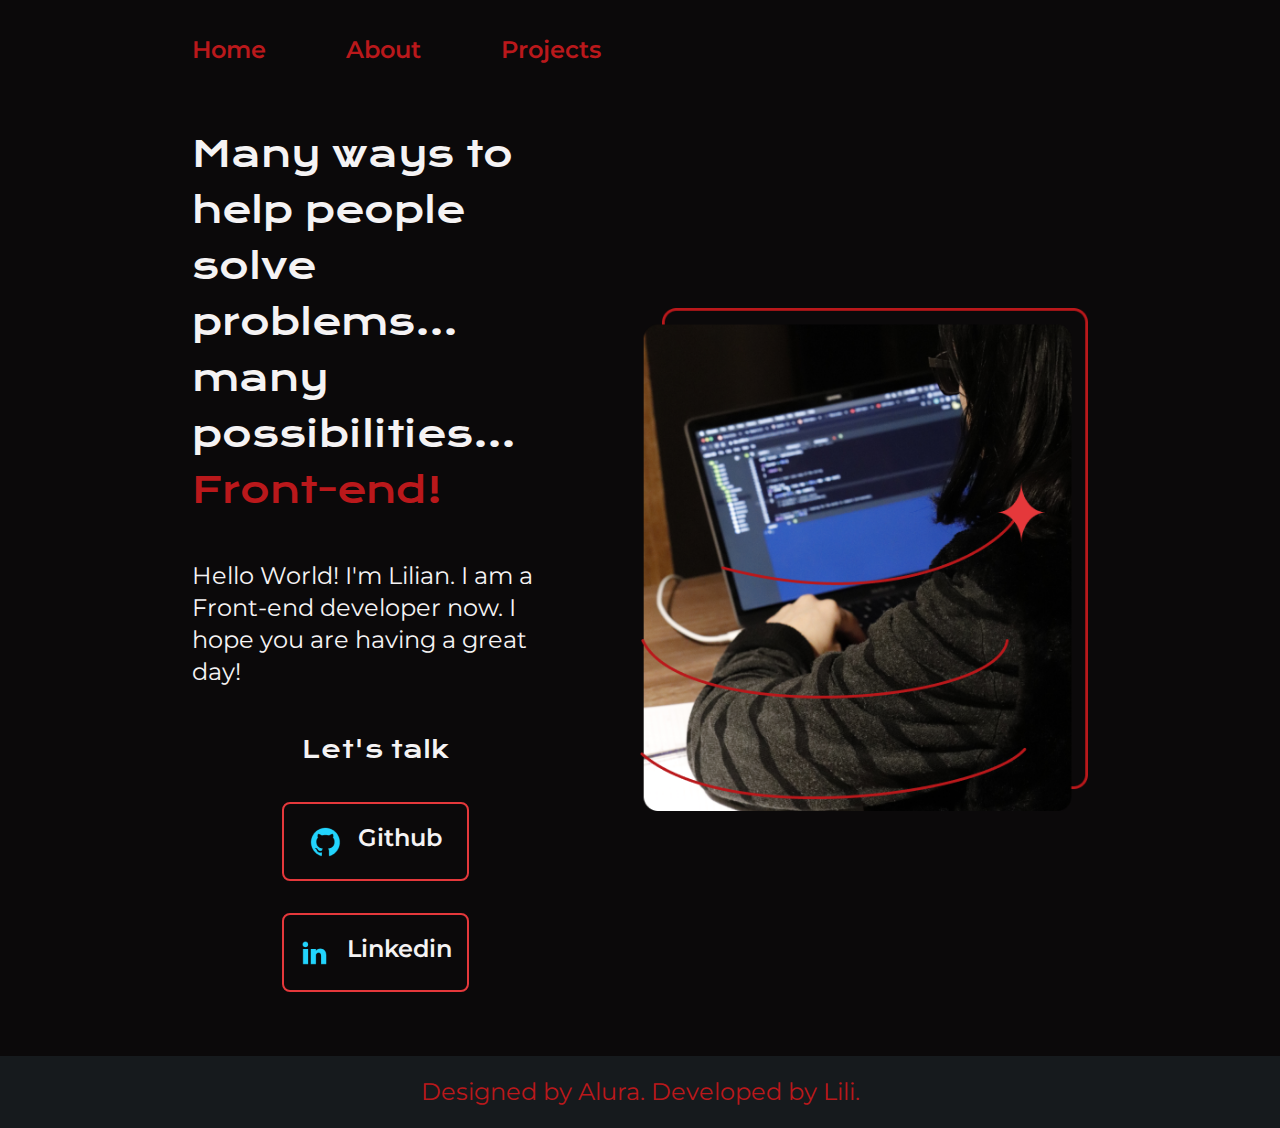
==== index.html @ b3203a97 "first commit" ====
<!DOCTYPE html>
<html lang="en">
  <head>
    <meta charset="UTF-8" />
    <meta http-equiv="X-UA-Compatible" content="IE=edge" />
    <meta name="viewport" content="width=device-width, initial-scale=1.0" />
    <link rel="stylesheet" href="./css/reset.css" />
    <link rel="stylesheet" href="./css/style.css" />
    <title>Portfolio</title>
  </head>
  <body>
    <header class="header__content">
      <nav class="header__menu">
        <a class="header__menu__link" href="index.html">Home</a>
        <a class="header__menu__link" href="about.html">About</a>
        <a class="header__menu__link" href="projects.html">Projects</a>
      </nav>
    </header>
    <main class="personal-presentation">
      <section class="presentation__content">
        <h1 class="presentation__content__title">
          Many ways to help people solve problems... many possibilities...

          <strong class="title-highlight">Front-end! </strong>
        </h1>

        <p class="presentation__content__description">
          Hello World! I'm Lilian. I am a Front-end developer now. I hope you
          are having a great day!
        </p>

        <div class="presentation__content__links">
          <h2 class="presentation__content__links__subtitle">Let's talk</h2>

          <a
            class="presentation__content__links__navlink"
            href="https://github.com/aguirreLCD"
            target="_blank"
          >
            <img src="./assets/images/logos/github.png" alt="Logo Github" />
            Github
          </a>

          <a
            class="presentation__content__links__navlink"
            href="https://www.linkedin.com/in/lilian-daminelli-32978b202/"
            target="_blank"
          >
            <img src="./assets/images/logos/linkedin.png" alt="Logo Linkedin" />
            Linkedin
          </a>
        </div>
      </section>

      <img
        class="presentation__img"
        src="./assets/images/Imagem.png"
        alt="Picture of Lilian with a computer"
      />
    </main>
    <footer class="footer_content">
      <p>Designed by Alura. Developed by Lili.</p>
    </footer>
  </body>
</html>
---- css/style.css ----
@import url("https://fonts.googleapis.com/css2?family=Krona+One&family=Montserrat:wght@400;600&display=swap");

:root {
  --bg-color: #0b090a;
  --bg-light-color: #808080;
  --primary-color: #ba181b;
  --secondary-color: #f5f3f4;
  --border-color: #e5383b;
  --footer-color: #161a1d;

  --main-font-family: "Krona One", sans-serif;
  --secondary-font-family: "Montserrat", sans-serif;
}

* {
  margin: 0;
  padding: 0;
}

body {
  box-sizing: border-box;
  background-color: var(--bg-color);
  color: var(--primary-color);
}

.header__content {
  padding: 3% 0% 0% 15%;
}

.header__menu {
  display: flex;
  gap: 80px;
}

.header__menu__link {
  font-family: var(--secondary-font-family);
  font-size: 1.5rem;
  font-weight: 600;
  color: var(--primary-color);
  text-decoration: none;
}

.title-highlight {
  color: var(--primary-color);
}

.presentation__img {
  width: 50%;
}

.personal-presentation {
  padding: 5% 15%;
  display: flex;
  align-items: center;
  justify-content: space-between;
  gap: 82px;
}

.presentation__content {
  width: 50%;
  display: flex;
  flex-direction: column;
  gap: 42px;
}

.presentation__content__title {
  font-family: var(--main-font-family);
  font-style: normal;
  font-weight: 400;
  font-size: 2.25rem;
  line-height: 56px;
  color: var(--secondary-color);
}

.presentation__content__description {
  font-family: var(--secondary-font-family);
  font-style: normal;
  font-weight: 400;
  font-size: 1.5rem;
  line-height: 2rem;
  color: var(--secondary-color);
}

.presentation__content__links {
  display: flex;
  flex-direction: column;
  justify-content: space-between;
  align-items: center;
  gap: 2rem;
}

.presentation__content__links__subtitle {
  font-family: var(--main-font-family);
  font-style: normal;
  font-weight: 400;
  font-size: 1.5rem;
  line-height: 2.5rem;
  text-align: center;
  color: var(--secondary-color);
}

.presentation__content__links__navlink {
  width: 50%;
  text-align: center;
  font-size: 1.5rem;
  padding: 21.5px 0;
  text-decoration: none;

  color: var(--secondary-color);
  font-family: var(--secondary-font-family);
  font-weight: 600;
  border: 2px solid var(--border-color);
  border-radius: 8px;
  display: flex;
  justify-content: center;
  gap: 1rem;
}

.presentation__content__links__link:hover {
  background-color: var(--bg-light-color);
}

.footer_content {
  color: var(--primary-color);
  background-color: var(--footer-color);
  padding: 1.5rem;
  text-align: center;
  font-family: var(--secondary-font-family);
  font-style: normal;
  font-weight: 400;
  font-size: 1.5rem;
}

@media (max-width: 1200px) {
  .header__content {
    padding: 7%;
  }

  .header__menu {
    justify-content: center;
  }

  .header__menu__link {
    font-size: 1.2rem;
  }

  .personal-presentation {
    flex-direction: column-reverse;
    padding: 5%;
  }

  .presentation__content {
    /* width: auto; */
    width: 100%;
  }

  .presentation__content__title {
    font-size: 1.5rem;
    line-height: 30px;
  }

  .presentation__content__description {
    font-size: 1.2rem;
  }

  .presentation__content__links__navlink {
    font-size: 1rem;
  }

  .footer_content {
    font-size: 1rem;
  }
}
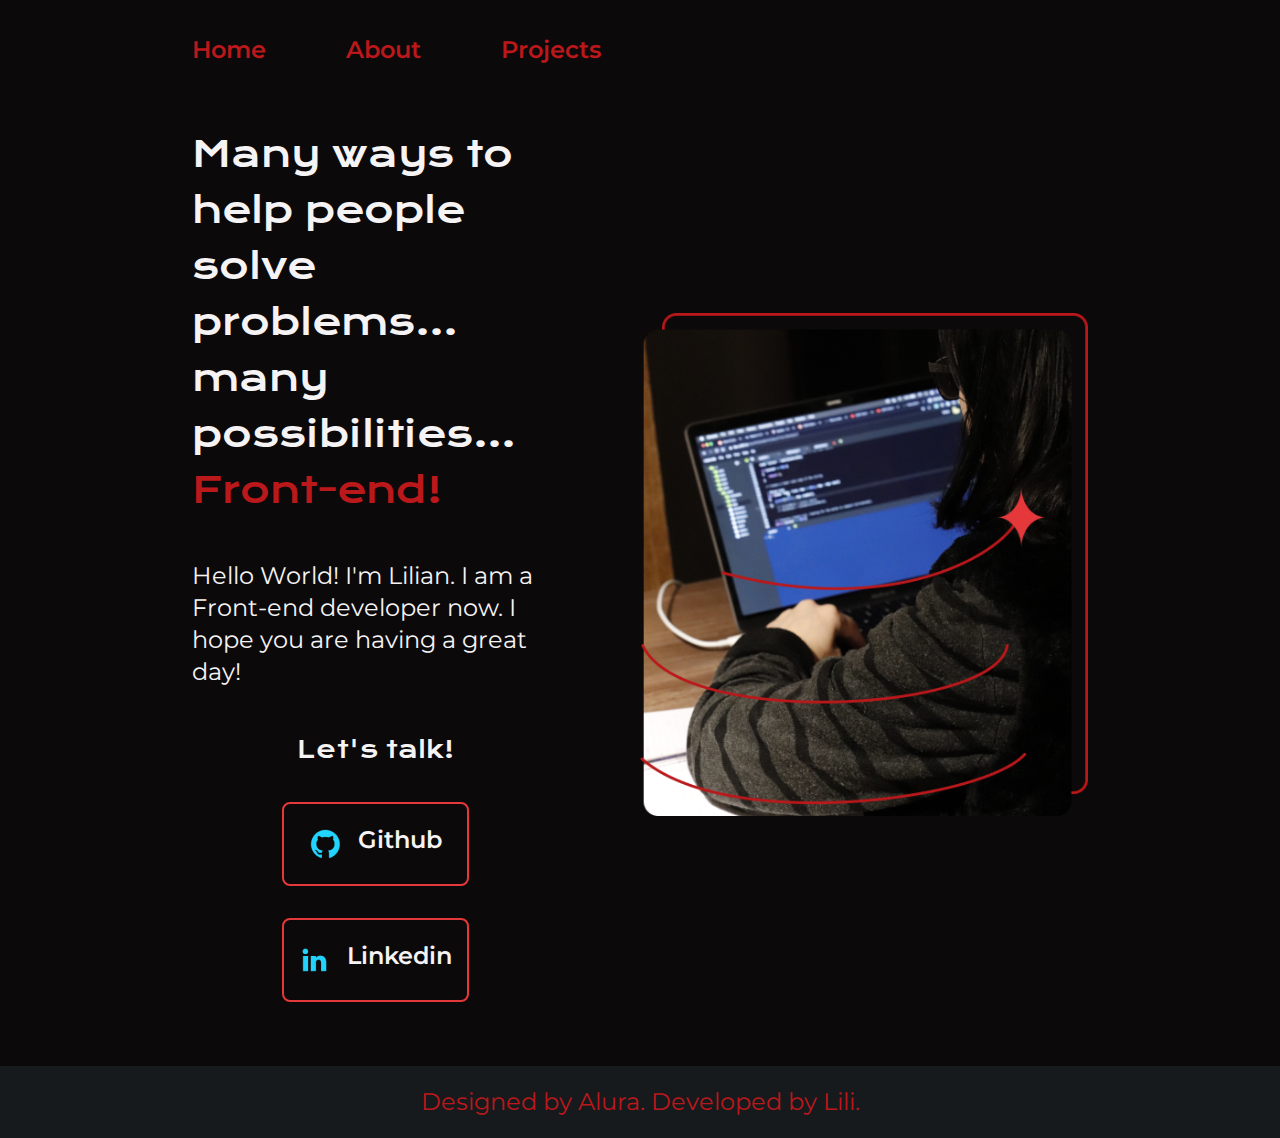
==== commit 3f5cf90e: "update projects" ====
--- a/index.html
+++ b/index.html
@@ -30,7 +30,7 @@
         </p>
 
         <div class="presentation__content__links">
-          <h2 class="presentation__content__links__subtitle">Let's talk</h2>
+          <h2 class="presentation__content__links__subtitle">Let's talk!</h2>
 
           <a
             class="presentation__content__links__navlink"
--- a/css/style.css
+++ b/css/style.css
@@ -103,7 +103,7 @@
   width: 50%;
   text-align: center;
   font-size: 1.5rem;
-  padding: 21.5px 0;
+  padding: 1em 0;
   text-decoration: none;
 
   color: var(--secondary-color);
@@ -133,7 +133,7 @@
 
 @media (max-width: 1200px) {
   .header__content {
-    padding: 7%;
+    padding: 3%;
   }
 
   .header__menu {
@@ -141,7 +141,7 @@
   }
 
   .header__menu__link {
-    font-size: 1.2rem;
+    font-size: small;
   }
 
   .personal-presentation {
@@ -164,10 +164,10 @@
   }
 
   .presentation__content__links__navlink {
-    font-size: 1rem;
+    font-size: small;
   }
 
   .footer_content {
-    font-size: 1rem;
+    font-size: small;
   }
 }
